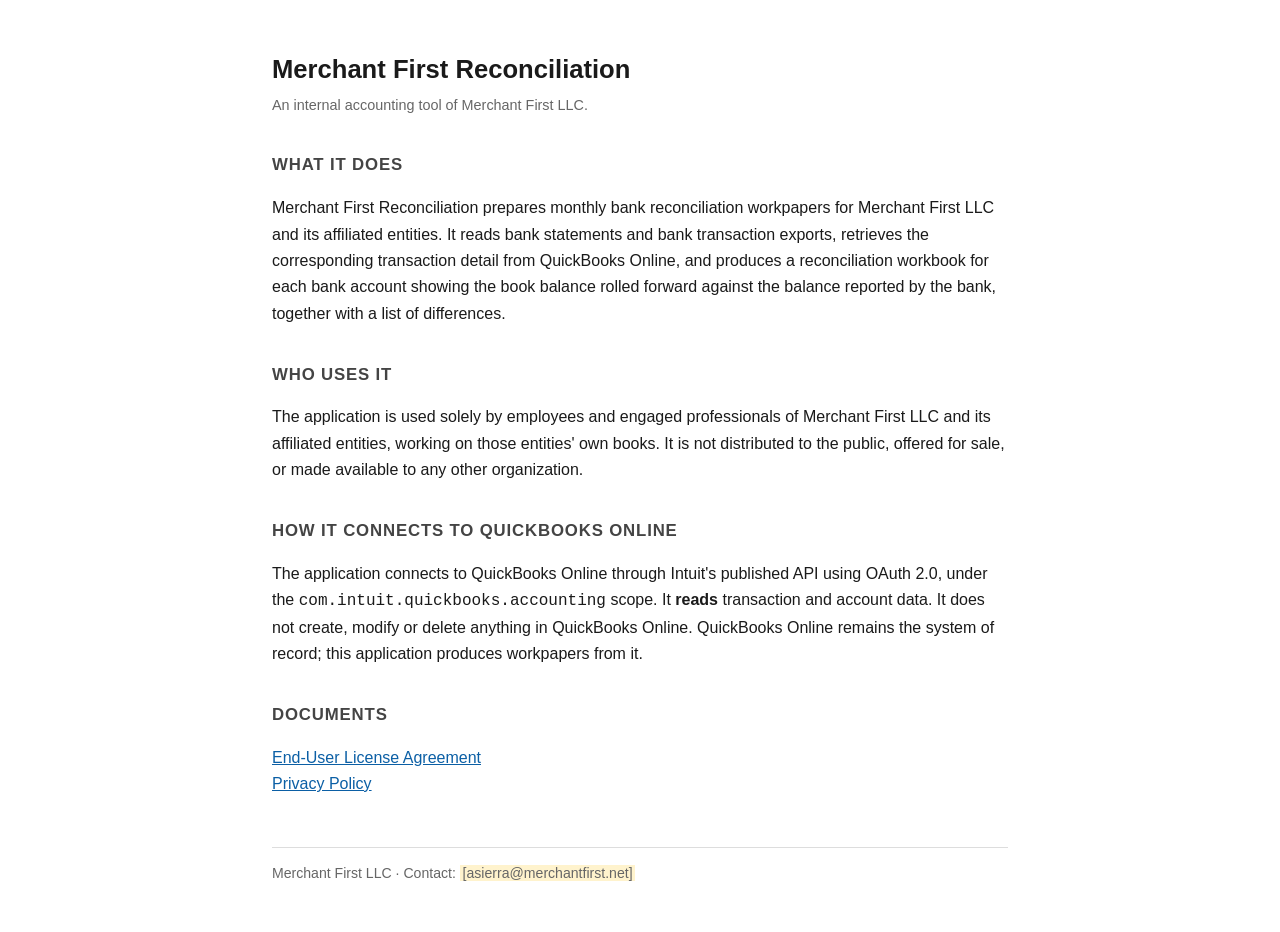
==== index.html @ 3076ce0a "Add files via upload" ====
<!DOCTYPE html>
<html lang="en"><head><meta charset="utf-8">
<meta name="viewport" content="width=device-width,initial-scale=1">
<title>Merchant First Reconciliation</title>
<link rel="stylesheet" href="_style.css"></head><body>

<h1>Merchant First Reconciliation</h1>
<p class="meta">An internal accounting tool of Merchant First LLC.</p>

<h2>What it does</h2>
<p>Merchant First Reconciliation prepares monthly bank reconciliation workpapers
for Merchant First LLC and its affiliated entities. It reads bank statements and
bank transaction exports, retrieves the corresponding transaction detail from
QuickBooks Online, and produces a reconciliation workbook for each bank account
showing the book balance rolled forward against the balance reported by the
bank, together with a list of differences.</p>

<h2>Who uses it</h2>
<p>The application is used solely by employees and engaged professionals of
Merchant First LLC and its affiliated entities, working on those entities' own
books. It is not distributed to the public, offered for sale, or made available
to any other organization.</p>

<h2>How it connects to QuickBooks Online</h2>
<p>The application connects to QuickBooks Online through Intuit's published
API using OAuth 2.0, under the <code>com.intuit.quickbooks.accounting</code>
scope. It <strong>reads</strong> transaction and account data. It does not
create, modify or delete anything in QuickBooks Online. QuickBooks Online
remains the system of record; this application produces workpapers from it.</p>

<h2>Documents</h2>
<p><a href="eula.html">End-User License Agreement</a><br>
<a href="privacy.html">Privacy Policy</a></p>

<footer>Merchant First LLC &middot; Contact: <span class="fill">[asierra@merchantfirst.net]</span></footer>
</body></html>
---- _style.css ----
body{max-width:46em;margin:3em auto;padding:0 1.25em;
 font:16px/1.65 -apple-system,"Segoe UI",Roboto,Helvetica,Arial,sans-serif;color:#1a1a1a}
h1{font-size:1.6em;margin-bottom:.15em}
h2{font-size:1.05em;margin-top:2em;text-transform:uppercase;letter-spacing:.05em;color:#444}
.meta{color:#666;font-size:.9em;margin-top:0}
.fill{background:#fff3cd;padding:0 .2em}
footer{margin-top:3.5em;padding-top:1em;border-top:1px solid #ddd;color:#666;font-size:.88em}
a{color:#0b5fa5}
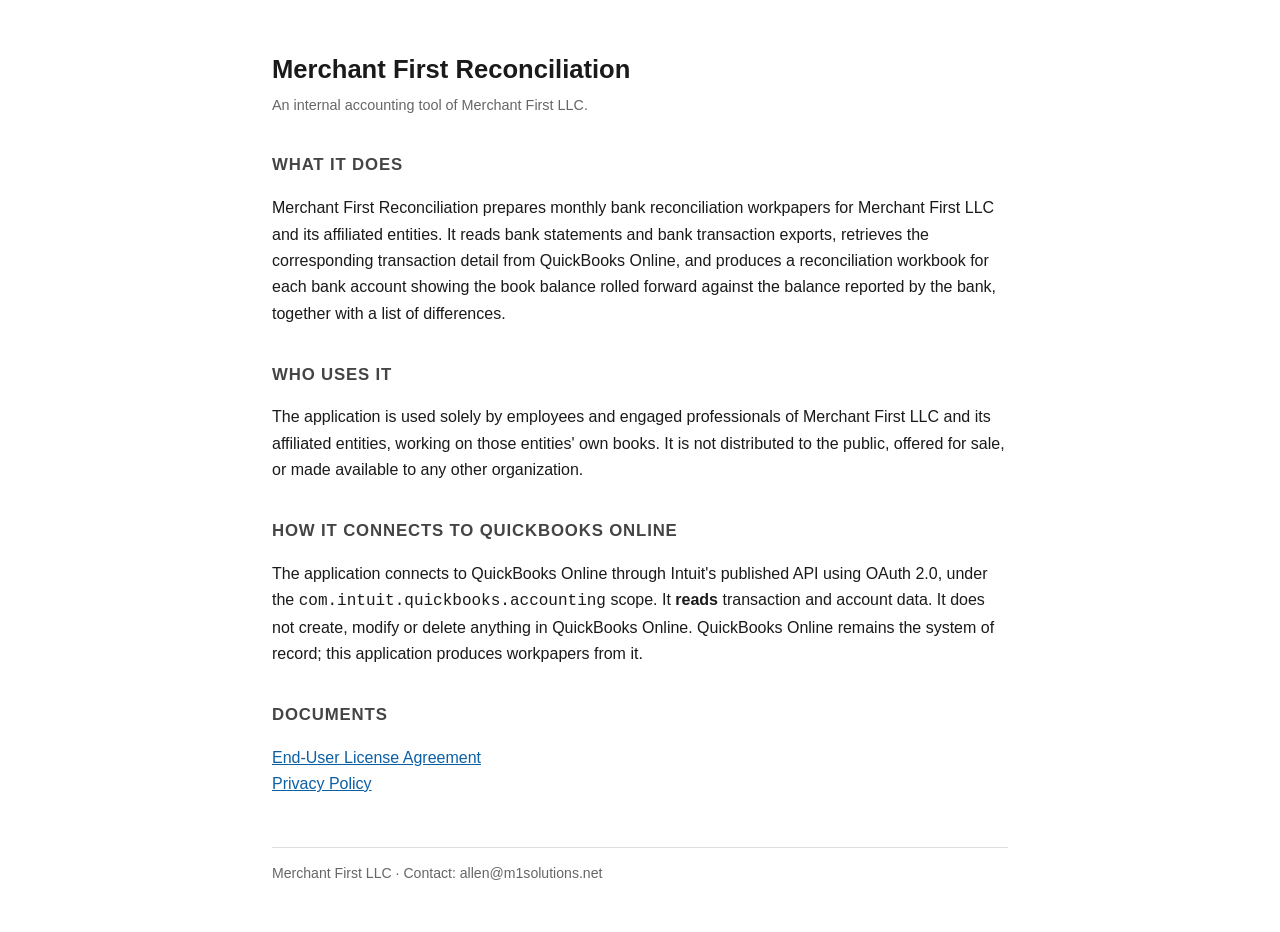
==== commit 37e31909: "Add files via upload" ====
--- a/index.html
+++ b/index.html
@@ -32,5 +32,5 @@
 <p><a href="eula.html">End-User License Agreement</a><br>
 <a href="privacy.html">Privacy Policy</a></p>
 
-<footer>Merchant First LLC &middot; Contact: <span class="fill">[asierra@merchantfirst.net]</span></footer>
+<footer>Merchant First LLC &middot; Contact: allen@m1solutions.net</footer>
 </body></html>
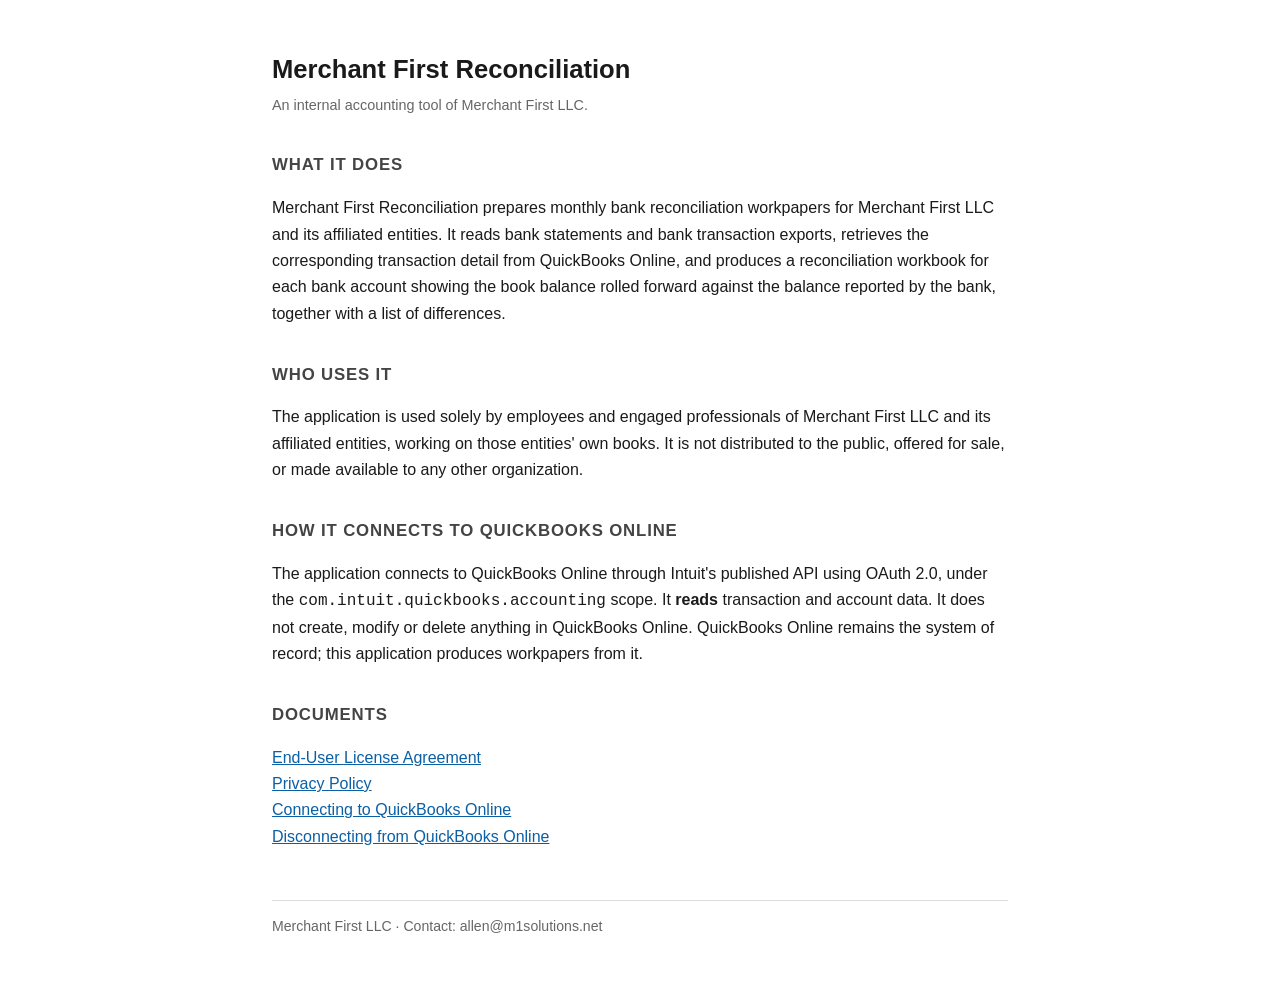
==== commit cea4042e: "Add files via upload" ====
--- a/index.html
+++ b/index.html
@@ -30,7 +30,9 @@
 
 <h2>Documents</h2>
 <p><a href="eula.html">End-User License Agreement</a><br>
-<a href="privacy.html">Privacy Policy</a></p>
+<a href="privacy.html">Privacy Policy</a><br>
+<a href="connect.html">Connecting to QuickBooks Online</a><br>
+<a href="disconnect.html">Disconnecting from QuickBooks Online</a></p>
 
 <footer>Merchant First LLC &middot; Contact: allen@m1solutions.net</footer>
 </body></html>
